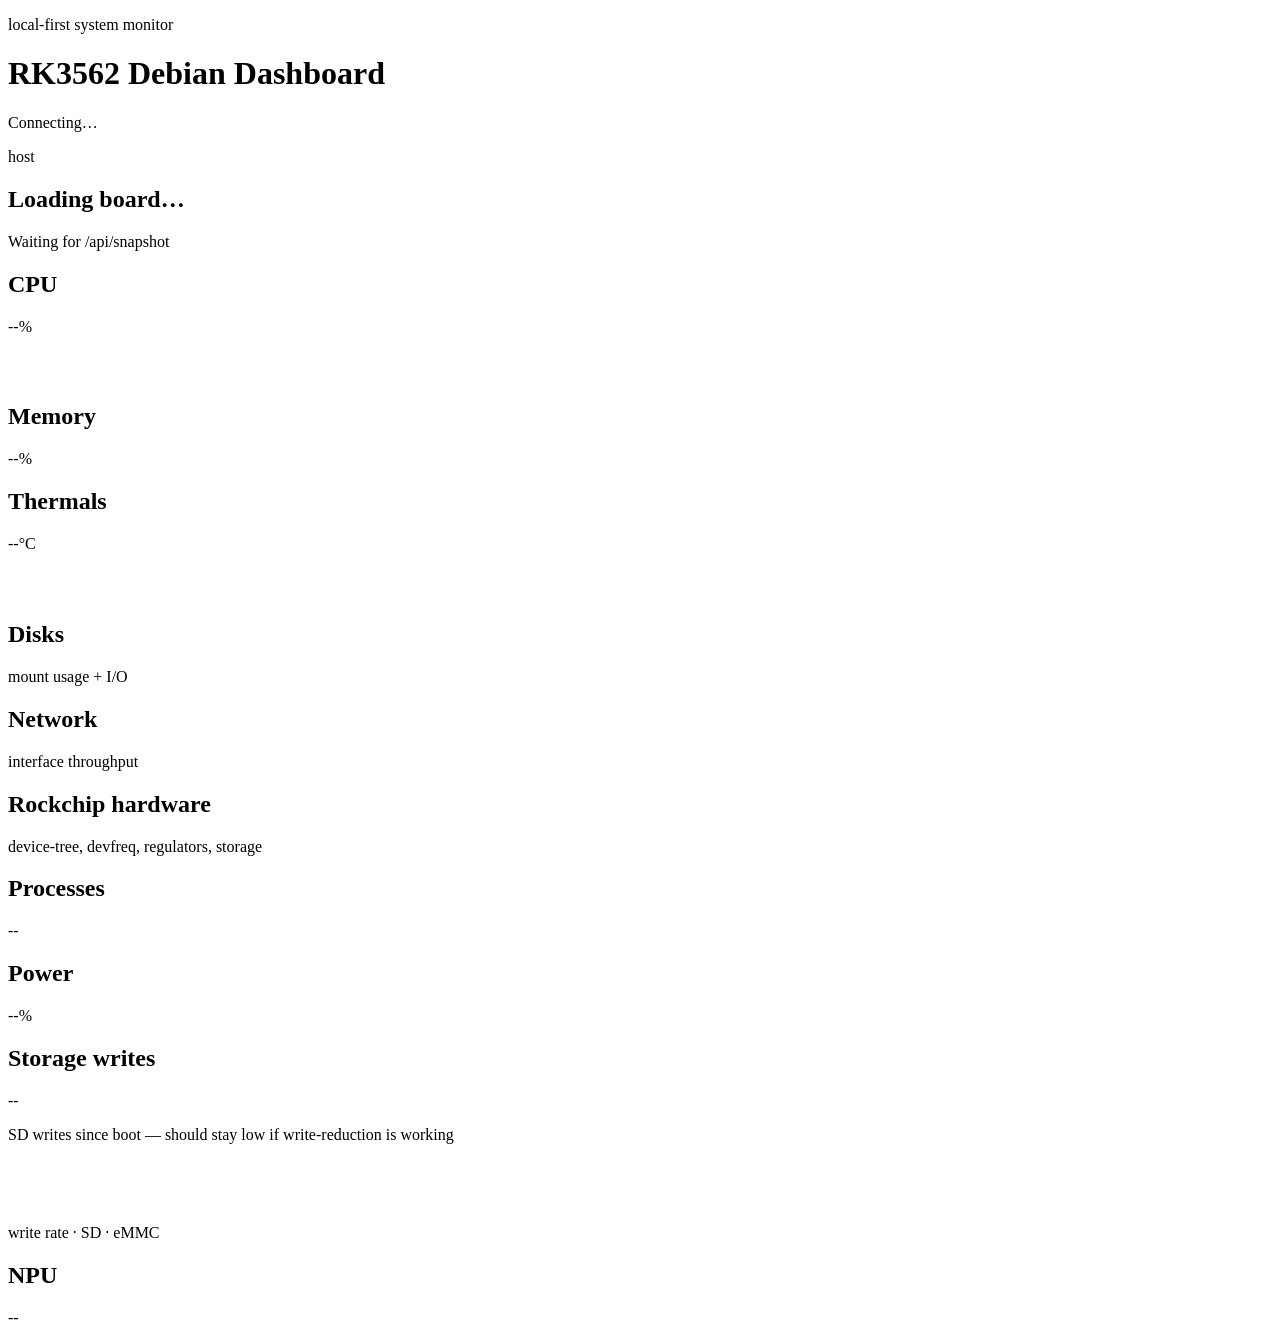
==== rk3562deb_dashboard/static/index.html @ a1a54275 "Add 10-minute metric history with sparklines, CI workflow; v0.2.0 A background sampler thread now ow" ====
<!doctype html>
<html lang="en">
  <head>
    <meta charset="utf-8" />
    <meta name="viewport" content="width=device-width, initial-scale=1" />
    <title>RK3562 Debian Dashboard</title>
    <link rel="stylesheet" href="/styles.css" />
  </head>
  <body>
    <header class="shell header">
      <div>
        <p class="eyebrow">local-first system monitor</p>
        <h1>RK3562 Debian Dashboard</h1>
      </div>
      <div class="status-pill" id="connection">Connecting…</div>
    </header>

    <main class="shell grid">
      <section class="card hero" aria-labelledby="host-title">
        <div>
          <p class="eyebrow">host</p>
          <h2 id="host-title">Loading board…</h2>
          <p id="host-subtitle" class="muted">Waiting for /api/snapshot</p>
        </div>
        <div class="load-strip" id="load-strip"></div>
      </section>

      <section class="card span-2" aria-labelledby="cpu-title">
        <div class="card-title">
          <h2 id="cpu-title">CPU</h2>
          <span id="cpu-total" class="metric-big">--%</span>
        </div>
        <div class="bar"><span id="cpu-bar"></span></div>
        <canvas id="cpu-spark" class="spark" height="44"></canvas>
        <div id="cpu-cores" class="core-grid"></div>
      </section>

      <section class="card" aria-labelledby="memory-title">
        <div class="card-title">
          <h2 id="memory-title">Memory</h2>
          <span id="memory-percent" class="metric-big">--%</span>
        </div>
        <div class="bar"><span id="memory-bar"></span></div>
        <dl id="memory-list" class="kv"></dl>
      </section>

      <section class="card" aria-labelledby="thermal-title">
        <div class="card-title">
          <h2 id="thermal-title">Thermals</h2>
          <span id="thermal-max" class="metric-big">--°C</span>
        </div>
        <canvas id="thermal-spark" class="spark" height="44"></canvas>
        <div id="thermal-list" class="stack"></div>
      </section>

      <section class="card span-2" aria-labelledby="disk-title">
        <div class="card-title">
          <h2 id="disk-title">Disks</h2>
          <span class="muted">mount usage + I/O</span>
        </div>
        <div id="disk-list" class="table-list"></div>
      </section>

      <section class="card span-2" aria-labelledby="network-title">
        <div class="card-title">
          <h2 id="network-title">Network</h2>
          <span class="muted">interface throughput</span>
        </div>
        <div id="network-list" class="table-list"></div>
      </section>

      <section class="card span-2" aria-labelledby="rk-title">
        <div class="card-title">
          <h2 id="rk-title">Rockchip hardware</h2>
          <span class="muted">device-tree, devfreq, regulators, storage</span>
        </div>
        <div id="rockchip-list" class="hardware-grid"></div>
      </section>

      <section class="card" aria-labelledby="process-title">
        <div class="card-title">
          <h2 id="process-title">Processes</h2>
          <span id="process-count" class="metric-big">--</span>
        </div>
        <div id="process-list" class="stack"></div>
      </section>

      <section class="card" aria-labelledby="power-title">
        <div class="card-title">
          <h2 id="power-title">Power</h2>
          <span id="power-capacity" class="metric-big">--%</span>
        </div>
        <div id="power-list" class="stack"></div>
      </section>

      <section class="card span-2" aria-labelledby="storage-io-title">
        <div class="card-title">
          <h2 id="storage-io-title">Storage writes</h2>
          <span id="sd-written" class="metric-big">--</span>
        </div>
        <p class="muted">SD writes since boot — should stay low if write-reduction is working</p>
        <canvas id="write-spark" class="spark" height="44"></canvas>
        <p class="muted spark-legend">write rate · <span class="legend-sd">SD</span> · <span class="legend-emmc">eMMC</span></p>
        <div id="block-io-list" class="table-list"></div>
      </section>

      <section class="card" aria-labelledby="npu-title">
        <div class="card-title">
          <h2 id="npu-title">NPU</h2>
          <span id="npu-freq" class="metric-big">--</span>
        </div>
        <div id="npu-list" class="stack"></div>
      </section>
    </main>

    <script src="/app.js" type="module"></script>
  </body>
</html>
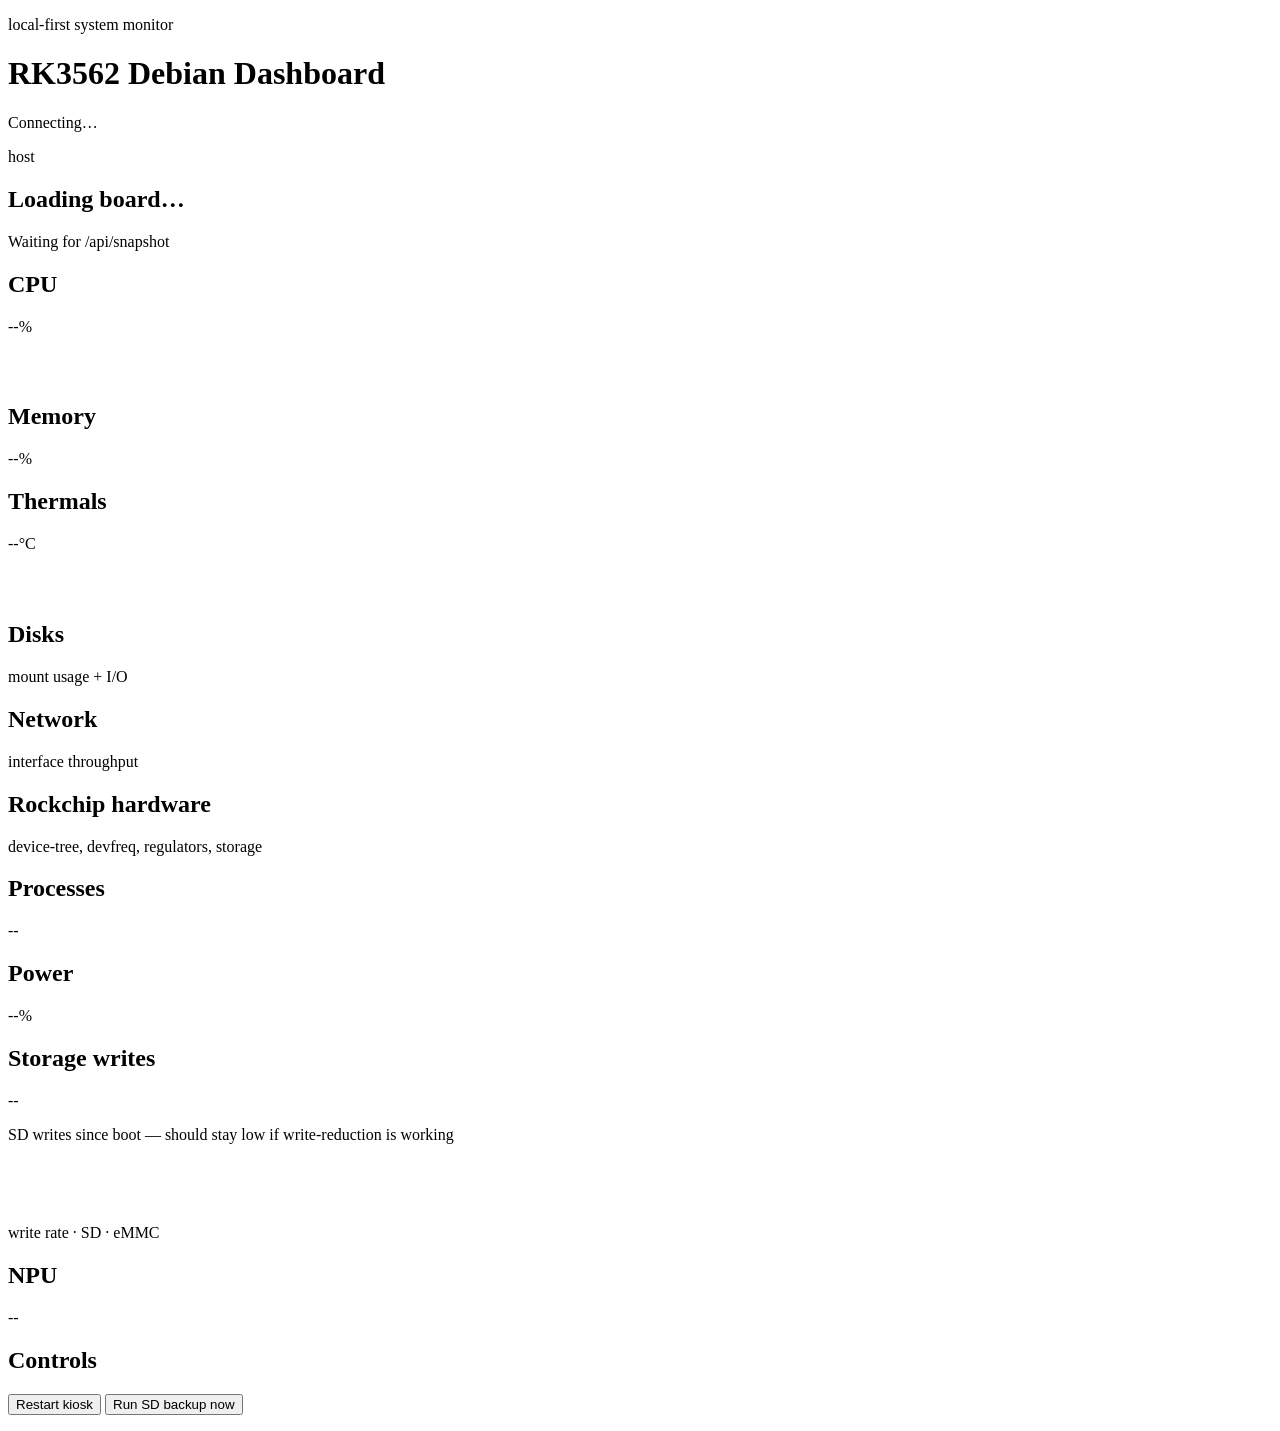
==== commit 2780c936: "Add on-screen dashboard controls (kiosk restart, SD backup) Two POST routes, /api/control/{kiosk-res" ====
--- a/rk3562deb_dashboard/static/index.html
+++ b/rk3562deb_dashboard/static/index.html
@@ -111,6 +111,17 @@
         </div>
         <div id="npu-list" class="stack"></div>
       </section>
+
+      <section class="card" aria-labelledby="controls-title">
+        <div class="card-title">
+          <h2 id="controls-title">Controls</h2>
+        </div>
+        <div class="control-list">
+          <button type="button" class="btn" id="btn-kiosk-restart">Restart kiosk</button>
+          <button type="button" class="btn" id="btn-sd-backup">Run SD backup now</button>
+        </div>
+        <p id="control-status" class="muted"></p>
+      </section>
     </main>
 
     <script src="/app.js" type="module"></script>
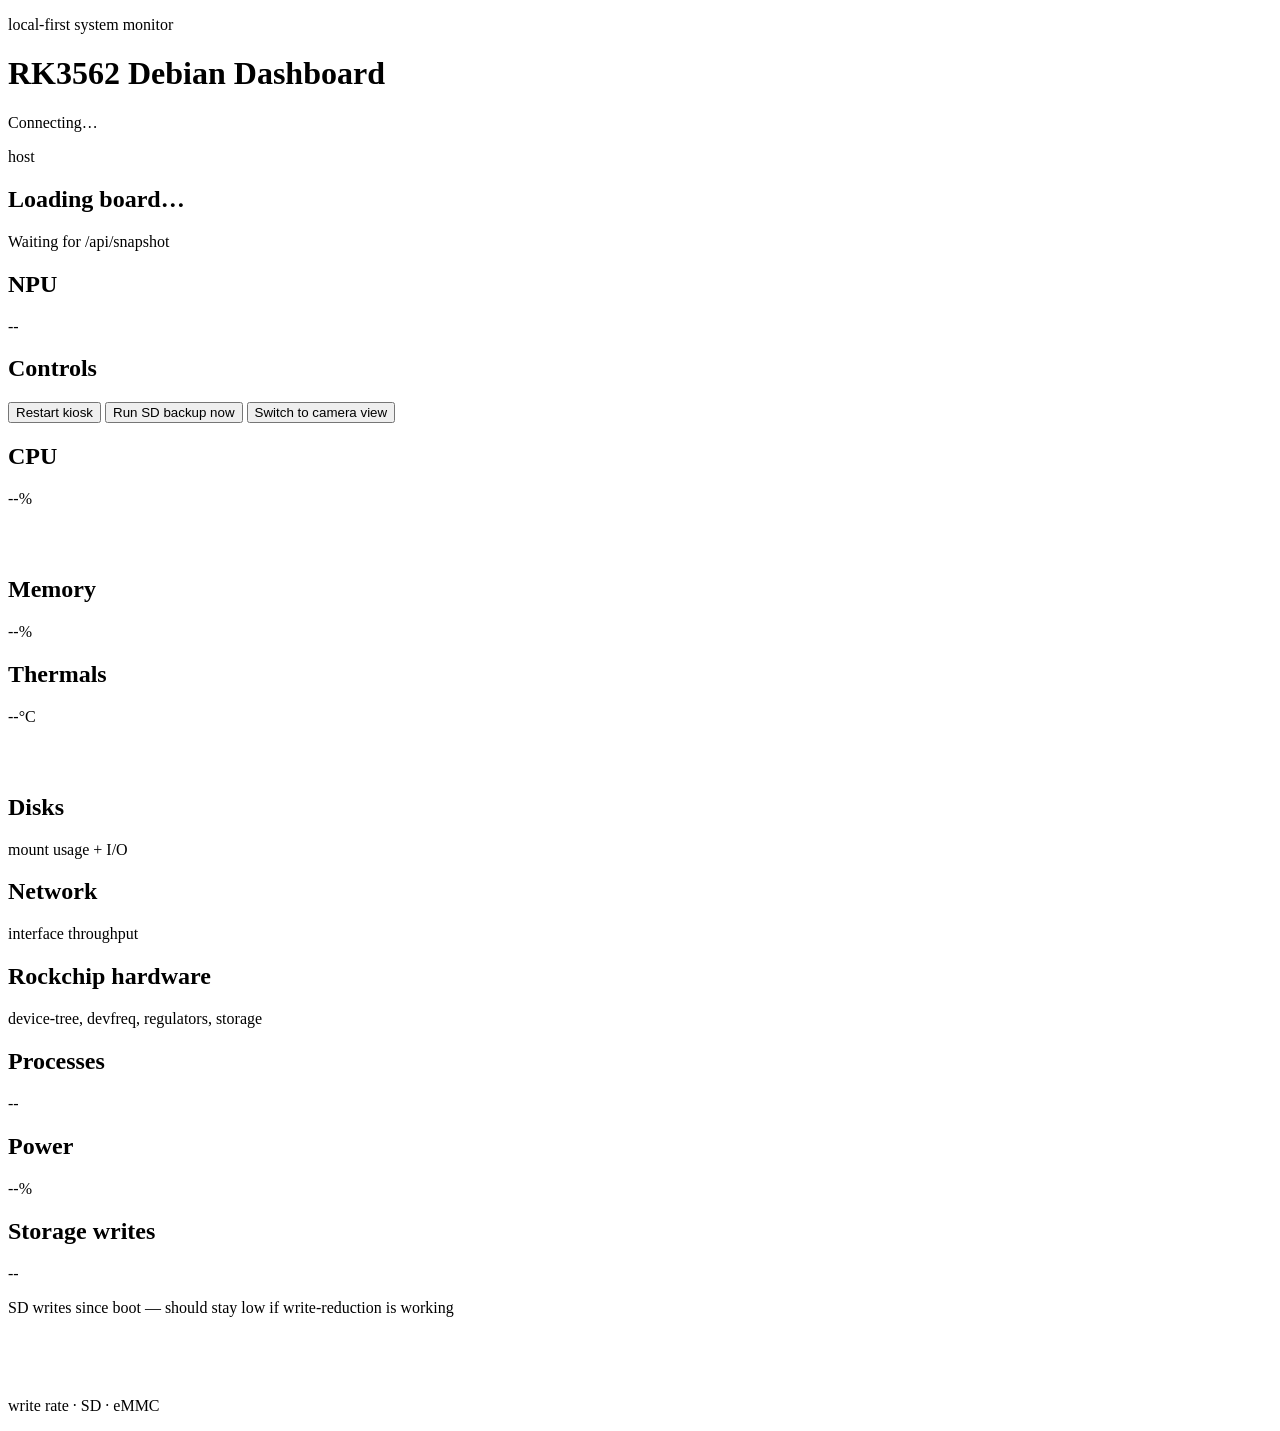
==== commit c0dce432: "Add camera-cv switch button, reorder NPU/Controls to top, drop per-card blur - CONTROL_ACTIONS gains" ====
--- a/rk3562deb_dashboard/static/index.html
+++ b/rk3562deb_dashboard/static/index.html
@@ -23,6 +23,26 @@
           <p id="host-subtitle" class="muted">Waiting for /api/snapshot</p>
         </div>
         <div class="load-strip" id="load-strip"></div>
+      </section>
+
+      <section class="card" aria-labelledby="npu-title">
+        <div class="card-title">
+          <h2 id="npu-title">NPU</h2>
+          <span id="npu-freq" class="metric-big">--</span>
+        </div>
+        <div id="npu-list" class="stack"></div>
+      </section>
+
+      <section class="card" aria-labelledby="controls-title">
+        <div class="card-title">
+          <h2 id="controls-title">Controls</h2>
+        </div>
+        <div class="control-list">
+          <button type="button" class="btn" id="btn-kiosk-restart">Restart kiosk</button>
+          <button type="button" class="btn" id="btn-sd-backup">Run SD backup now</button>
+          <button type="button" class="btn" id="btn-switch-camera-cv">Switch to camera view</button>
+        </div>
+        <p id="control-status" class="muted"></p>
       </section>
 
       <section class="card span-2" aria-labelledby="cpu-title">
@@ -103,25 +123,6 @@
         <p class="muted spark-legend">write rate · <span class="legend-sd">SD</span> · <span class="legend-emmc">eMMC</span></p>
         <div id="block-io-list" class="table-list"></div>
       </section>
-
-      <section class="card" aria-labelledby="npu-title">
-        <div class="card-title">
-          <h2 id="npu-title">NPU</h2>
-          <span id="npu-freq" class="metric-big">--</span>
-        </div>
-        <div id="npu-list" class="stack"></div>
-      </section>
-
-      <section class="card" aria-labelledby="controls-title">
-        <div class="card-title">
-          <h2 id="controls-title">Controls</h2>
-        </div>
-        <div class="control-list">
-          <button type="button" class="btn" id="btn-kiosk-restart">Restart kiosk</button>
-          <button type="button" class="btn" id="btn-sd-backup">Run SD backup now</button>
-        </div>
-        <p id="control-status" class="muted"></p>
-      </section>
     </main>
 
     <script src="/app.js" type="module"></script>
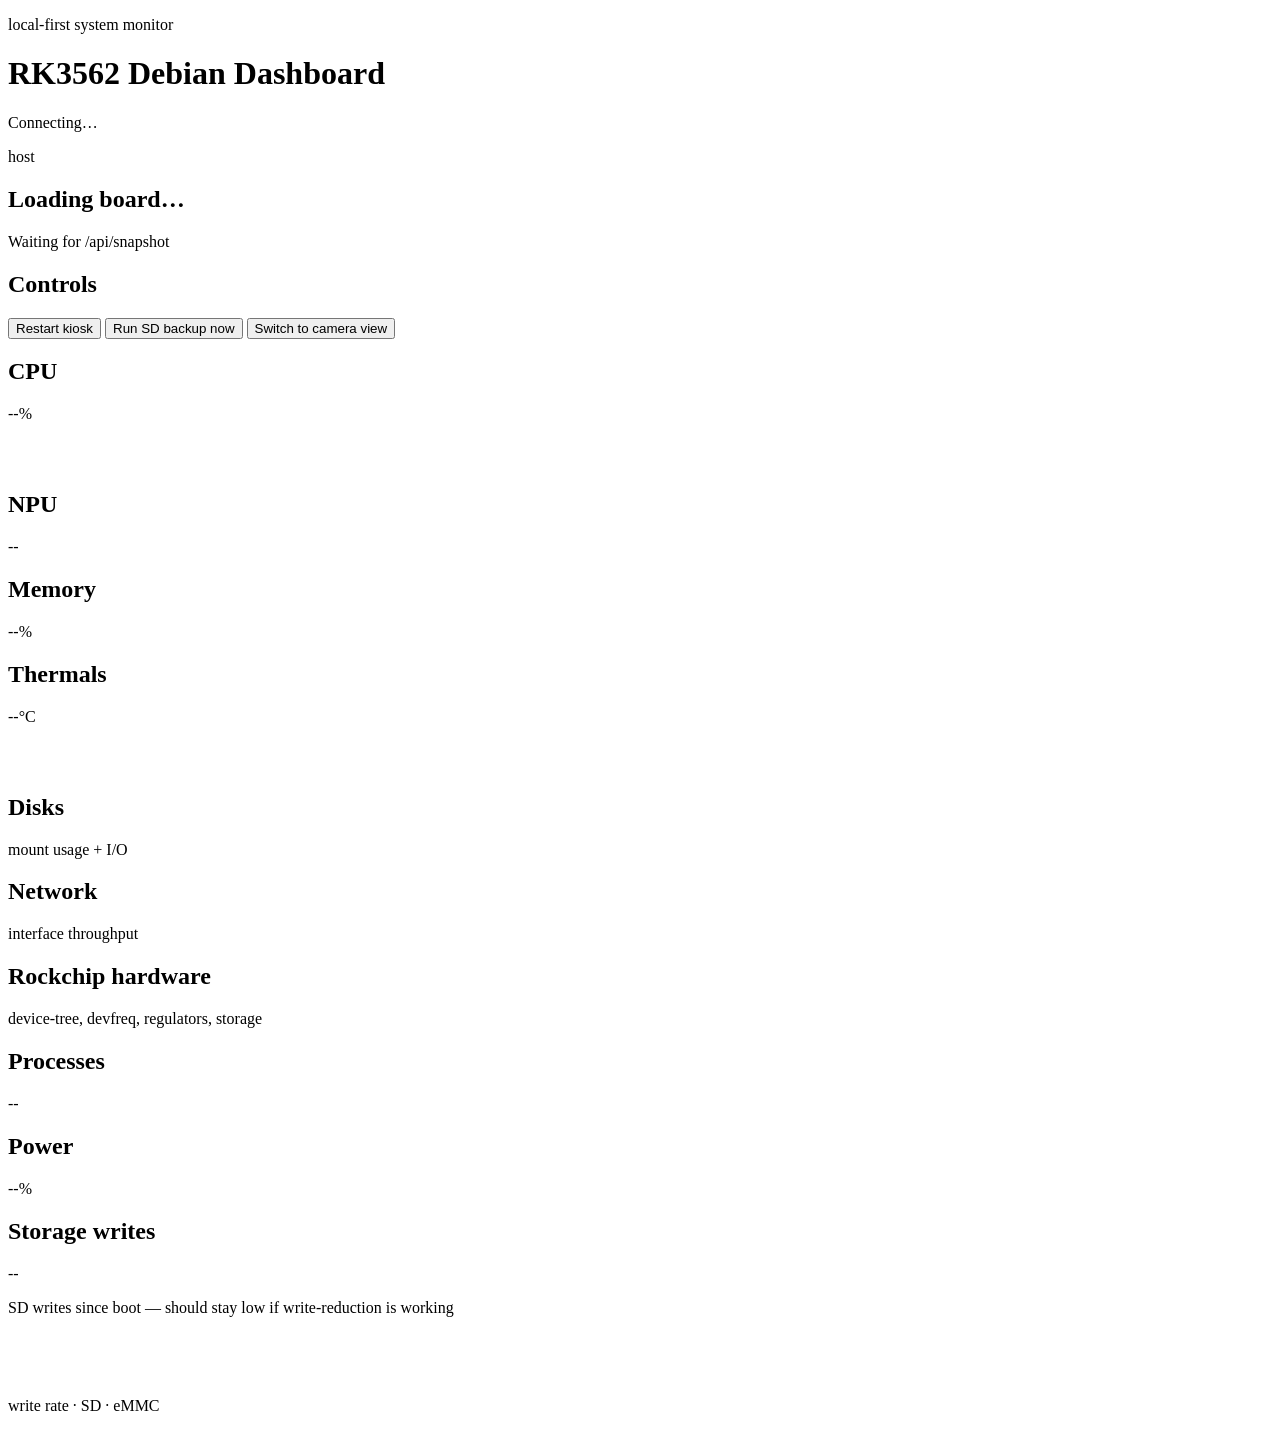
==== commit 6c058605: "Make Controls panel horizontal, move NPU below CPU Controls now spans 2 columns with buttons flowing" ====
--- a/rk3562deb_dashboard/static/index.html
+++ b/rk3562deb_dashboard/static/index.html
@@ -25,15 +25,7 @@
         <div class="load-strip" id="load-strip"></div>
       </section>
 
-      <section class="card" aria-labelledby="npu-title">
-        <div class="card-title">
-          <h2 id="npu-title">NPU</h2>
-          <span id="npu-freq" class="metric-big">--</span>
-        </div>
-        <div id="npu-list" class="stack"></div>
-      </section>
-
-      <section class="card" aria-labelledby="controls-title">
+      <section class="card span-2" aria-labelledby="controls-title">
         <div class="card-title">
           <h2 id="controls-title">Controls</h2>
         </div>
@@ -53,6 +45,14 @@
         <div class="bar"><span id="cpu-bar"></span></div>
         <canvas id="cpu-spark" class="spark" height="44"></canvas>
         <div id="cpu-cores" class="core-grid"></div>
+      </section>
+
+      <section class="card" aria-labelledby="npu-title">
+        <div class="card-title">
+          <h2 id="npu-title">NPU</h2>
+          <span id="npu-freq" class="metric-big">--</span>
+        </div>
+        <div id="npu-list" class="stack"></div>
       </section>
 
       <section class="card" aria-labelledby="memory-title">
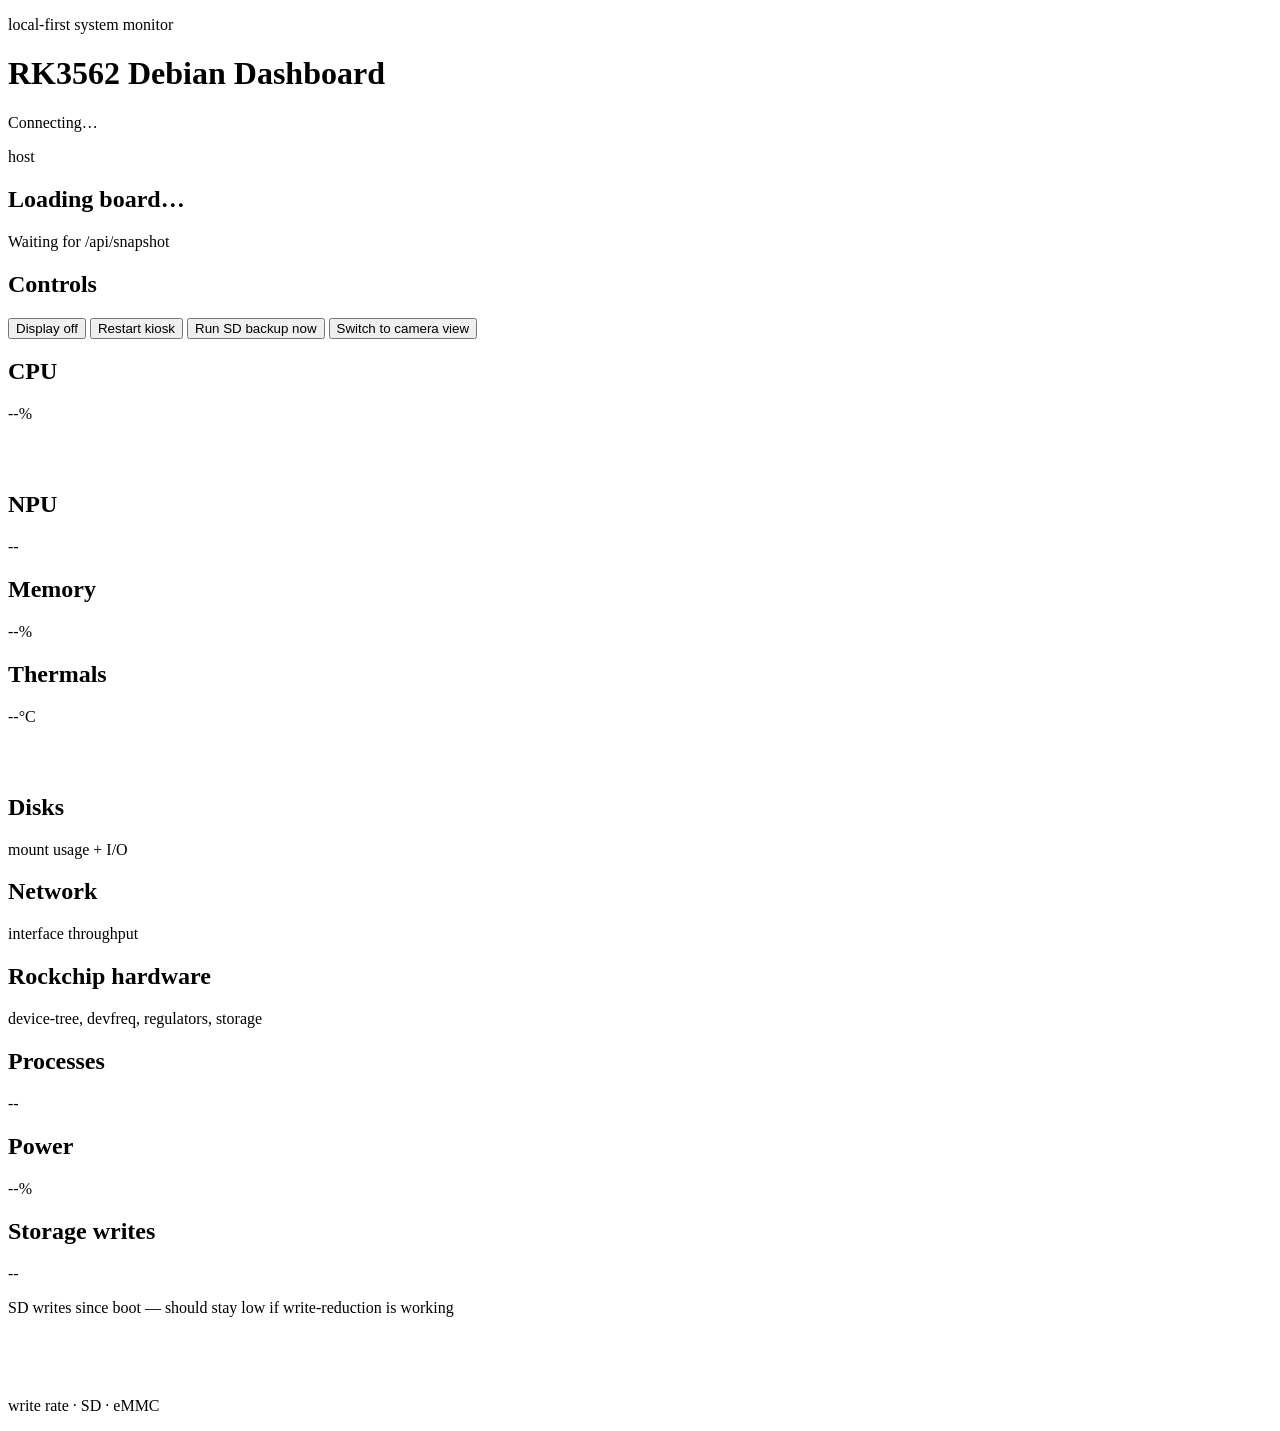
==== commit ceb39ac0: "Add persistent Display off button to Controls card Wires a new display-off CONTROL_ACTIONS entry (sy" ====
--- a/rk3562deb_dashboard/static/index.html
+++ b/rk3562deb_dashboard/static/index.html
@@ -30,6 +30,7 @@
           <h2 id="controls-title">Controls</h2>
         </div>
         <div class="control-list">
+          <button type="button" class="btn" id="btn-display-off">Display off</button>
           <button type="button" class="btn" id="btn-kiosk-restart">Restart kiosk</button>
           <button type="button" class="btn" id="btn-sd-backup">Run SD backup now</button>
           <button type="button" class="btn" id="btn-switch-camera-cv">Switch to camera view</button>
@@ -52,6 +53,7 @@
           <h2 id="npu-title">NPU</h2>
           <span id="npu-freq" class="metric-big">--</span>
         </div>
+        <div class="bar"><span id="npu-bar"></span></div>
         <div id="npu-list" class="stack"></div>
       </section>
 
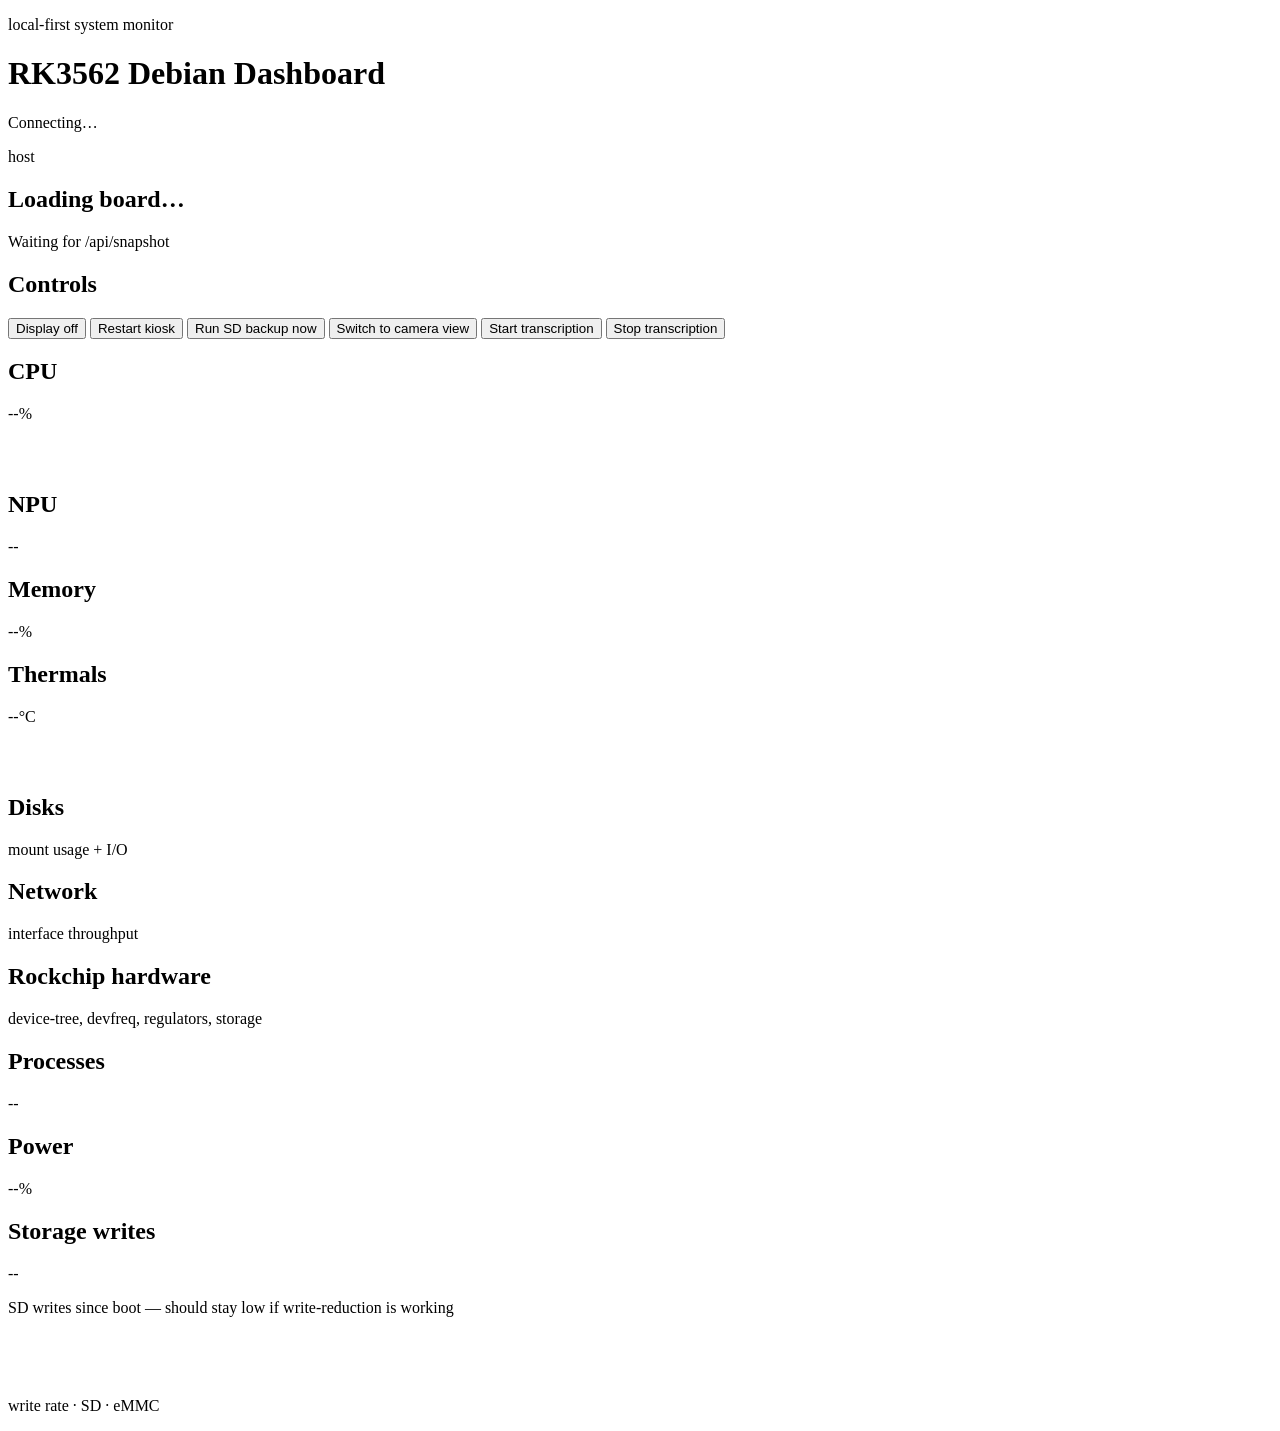
==== commit 8f79c05b: "Add transcription start/stop buttons to Controls card Co-Authored-By: Claude Sonnet 5 <noreply@anthr" ====
--- a/rk3562deb_dashboard/static/index.html
+++ b/rk3562deb_dashboard/static/index.html
@@ -34,6 +34,8 @@
           <button type="button" class="btn" id="btn-kiosk-restart">Restart kiosk</button>
           <button type="button" class="btn" id="btn-sd-backup">Run SD backup now</button>
           <button type="button" class="btn" id="btn-switch-camera-cv">Switch to camera view</button>
+          <button type="button" class="btn" id="btn-transcribe-start">Start transcription</button>
+          <button type="button" class="btn" id="btn-transcribe-stop">Stop transcription</button>
         </div>
         <p id="control-status" class="muted"></p>
       </section>
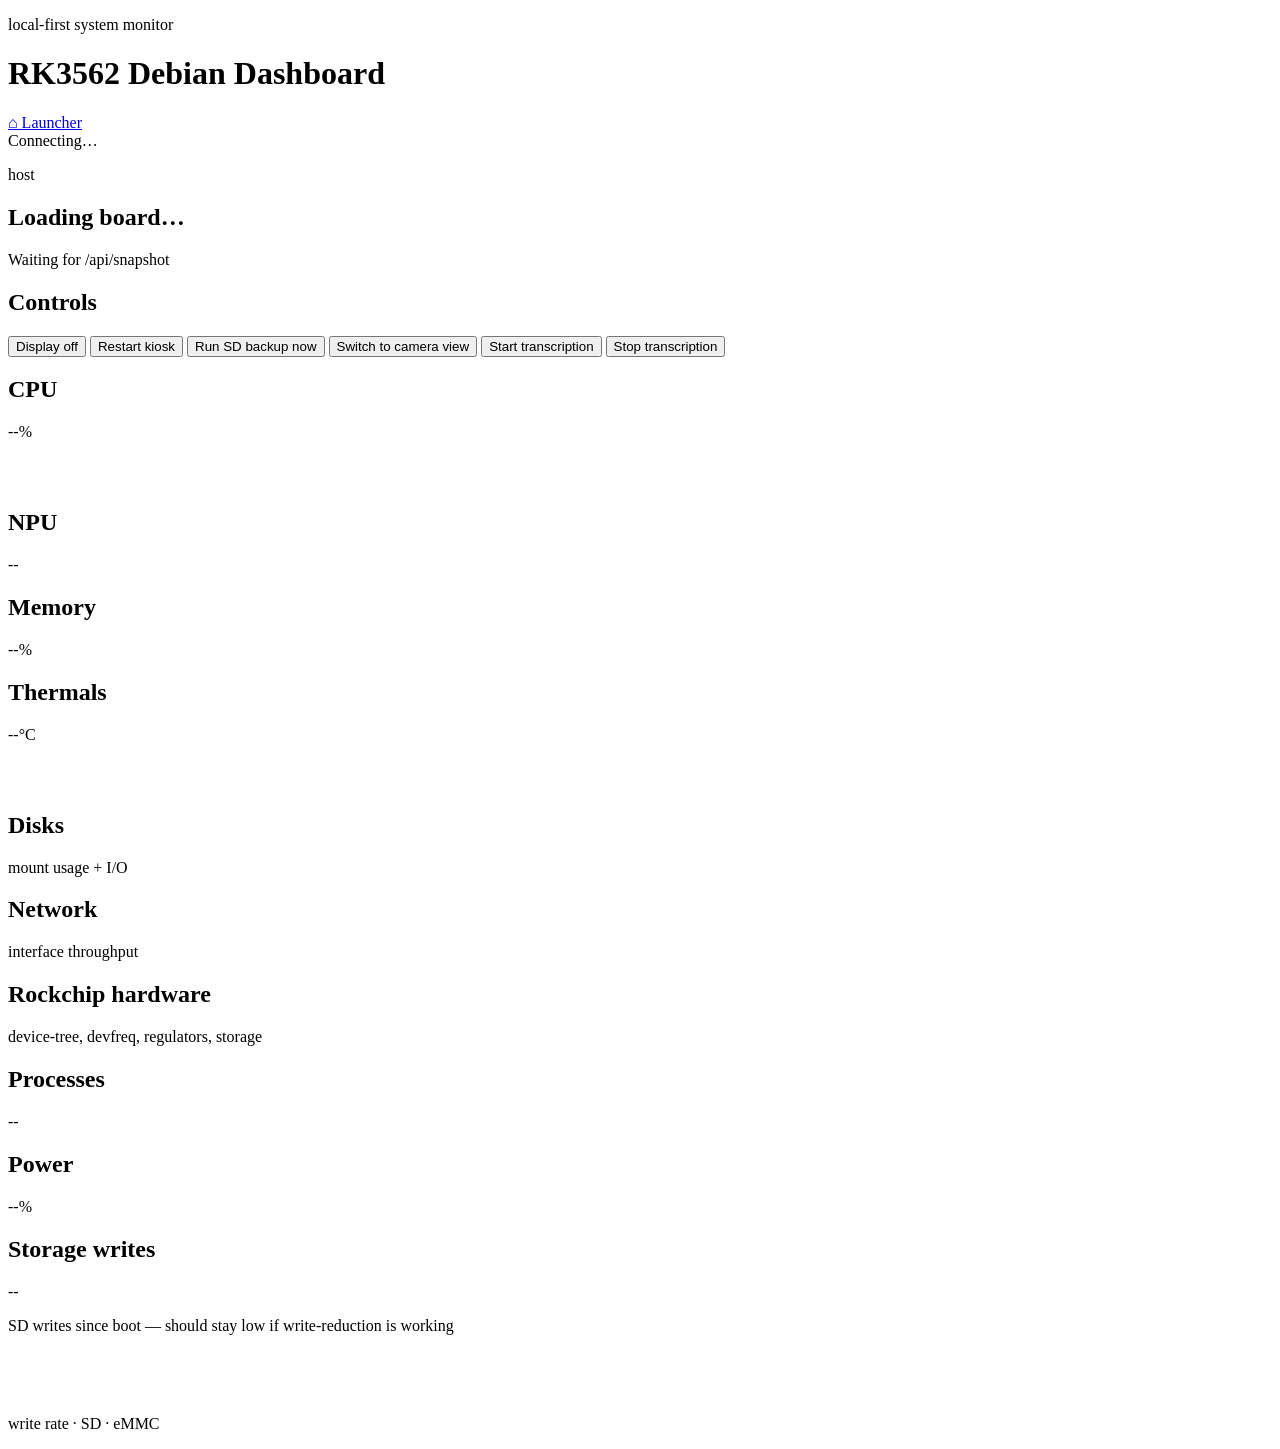
==== commit b2897ba9: "Launcher home page: app tiles + demo picker at /, dashboard moves to /dashboard - static/launcher.{h" ====
--- a/rk3562deb_dashboard/static/index.html
+++ b/rk3562deb_dashboard/static/index.html
@@ -12,7 +12,10 @@
         <p class="eyebrow">local-first system monitor</p>
         <h1>RK3562 Debian Dashboard</h1>
       </div>
-      <div class="status-pill" id="connection">Connecting…</div>
+      <div class="header-side">
+        <a class="btn home-link" href="/">⌂ Launcher</a>
+        <div class="status-pill" id="connection">Connecting…</div>
+      </div>
     </header>
 
     <main class="shell grid">
